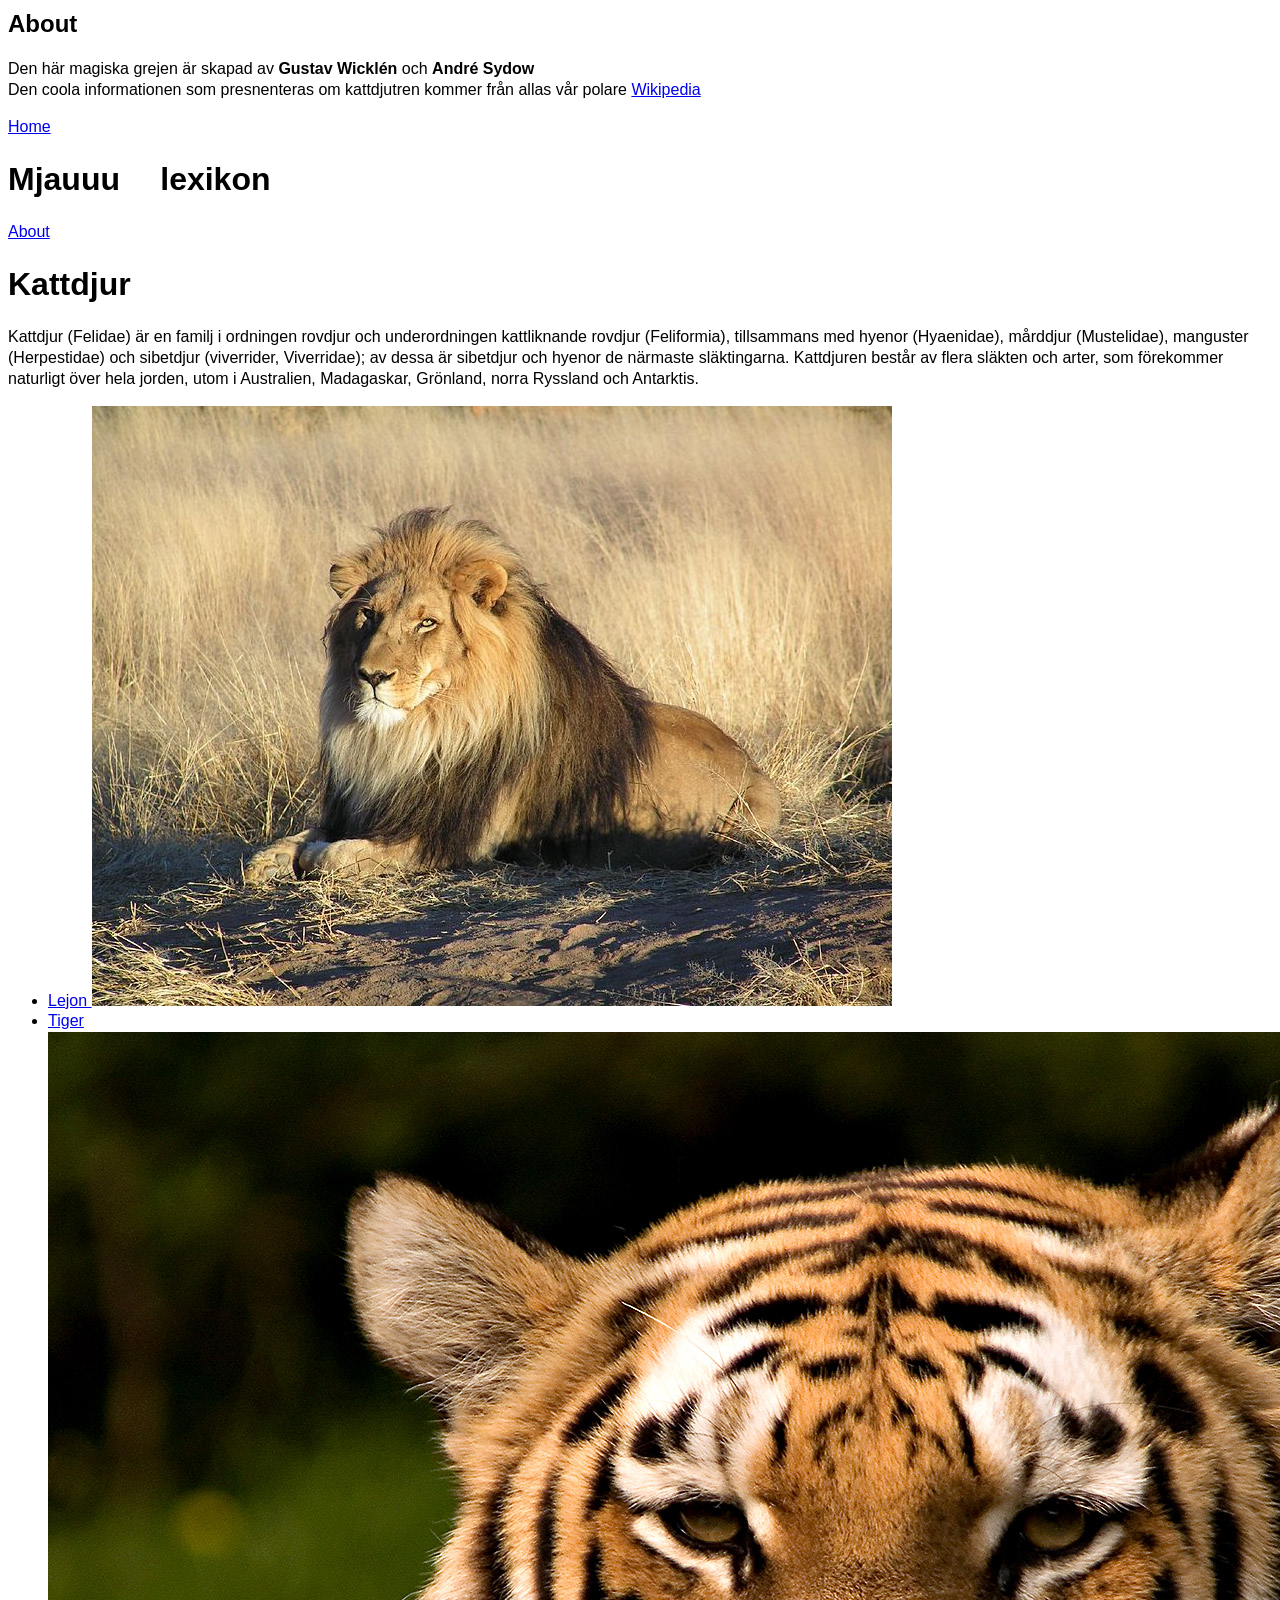
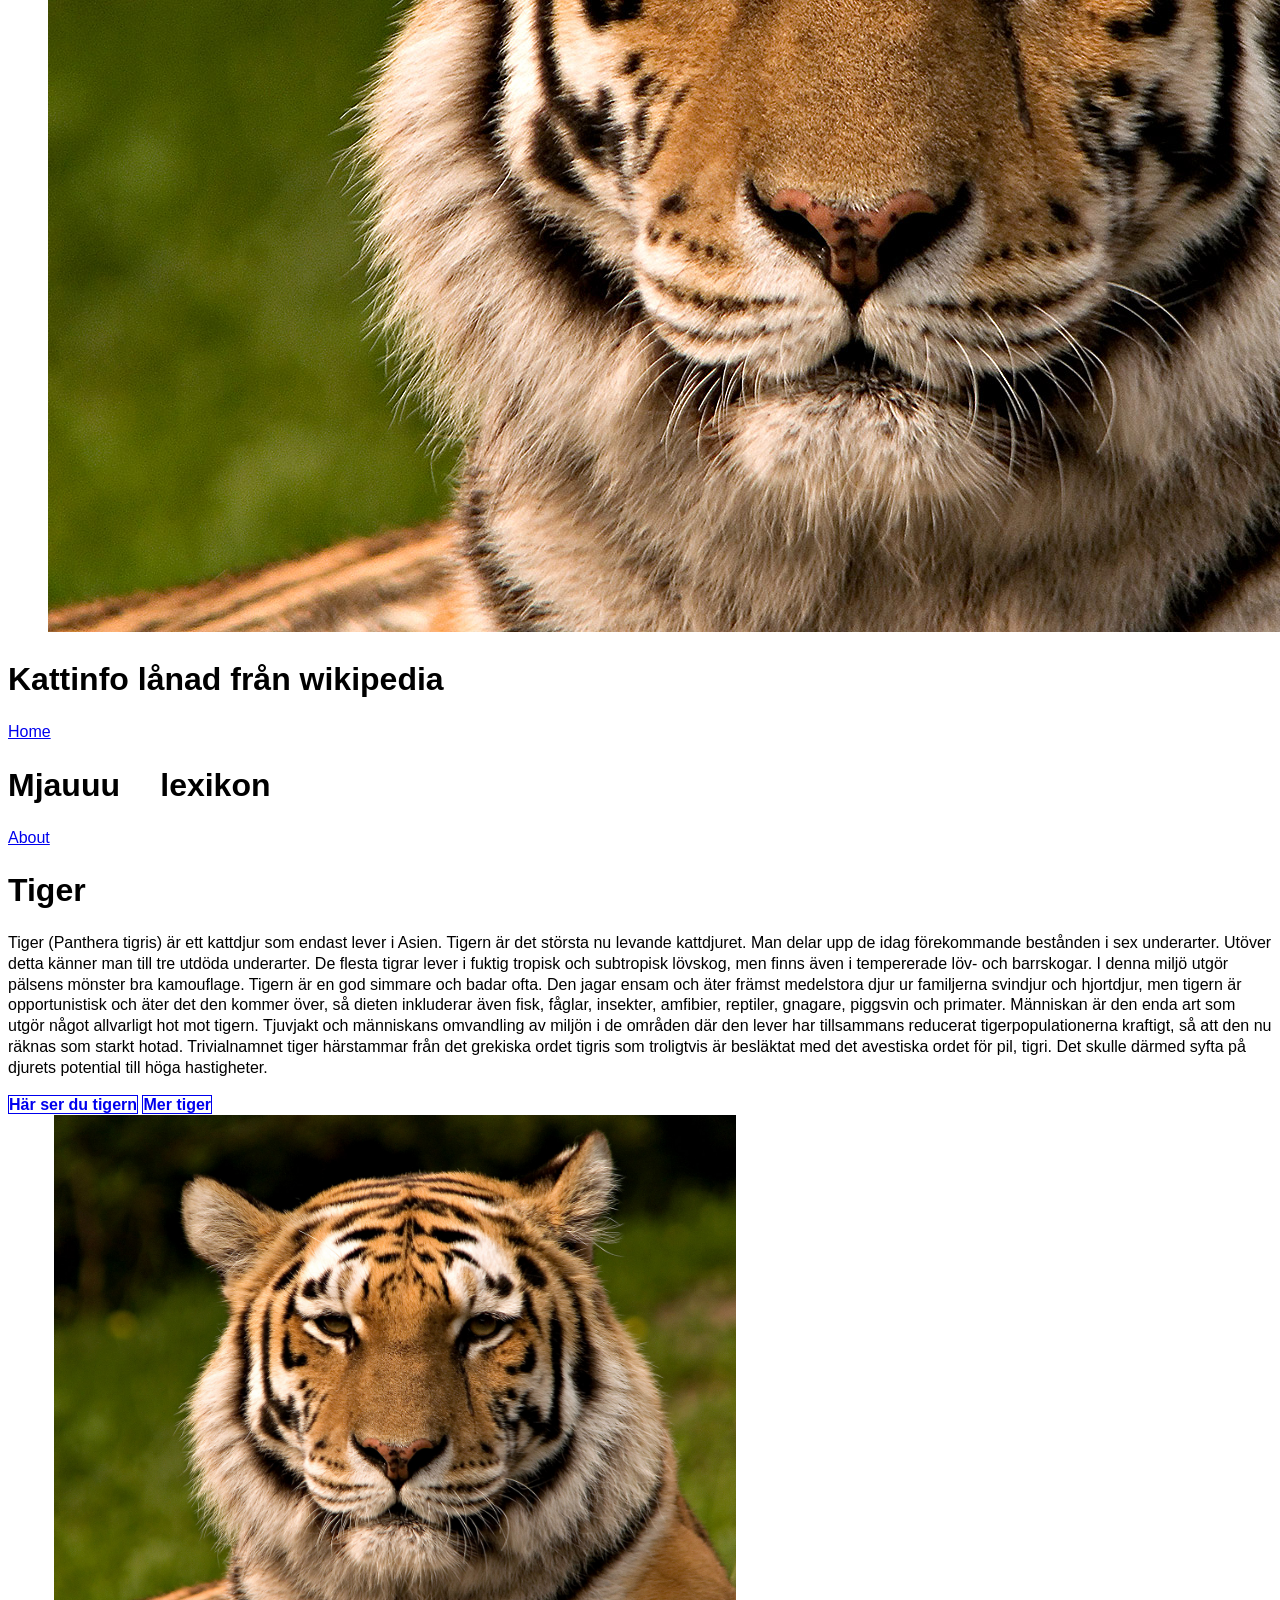
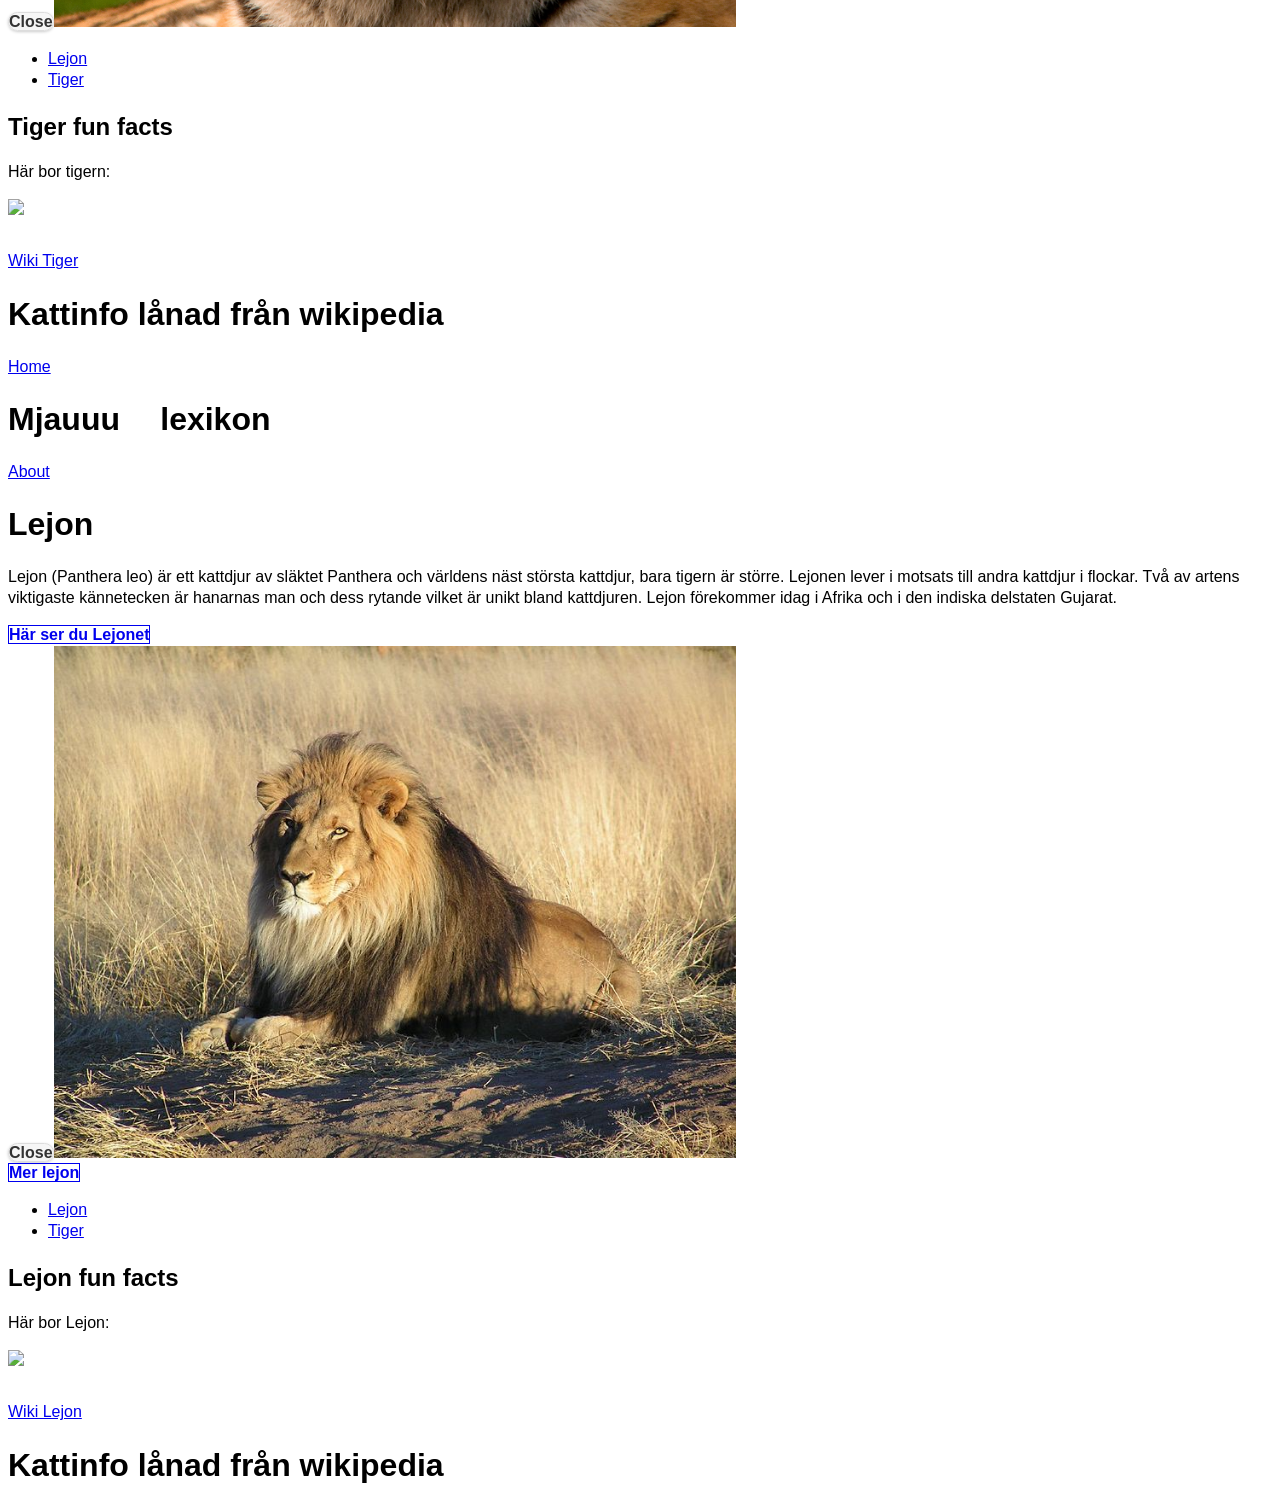
==== Api-test/index.html @ 3f35c32c "Api-test added" ====
<html>
<!--Lab 1 mobila tjänster och gränssnitt (https://github.com/sideshows/Git_hub). Av Gustav Wicklen och André Sydow -->
<head>
	<meta charset="utf-8">
	<meta name="viewport" content="width=device-width, initial-scale=1">
	<title>Kattlexikon</title>
	<link rel="stylesheet" href="themes/kattdjur.min.css" />
	<link rel="stylesheet" href="themes/jquery.mobile.icons.min.css" />
	<link rel="stylesheet" href="http://code.jquery.com/mobile/1.4.5/jquery.mobile.structure-1.4.5.min.css" />
	<script src="http://code.jquery.com/jquery-1.11.1.min.js"></script>
	<script src="http://code.jquery.com/mobile/1.4.5/jquery.mobile-1.4.5.min.js"></script>
</head>
<body>
<!-- about popup -->
    <div id="about" data-theme="a" >
        <h2>About</h2>
        <p>Den här magiska grejen är skapad av <b>Gustav Wicklén</b> och <b>André Sydow</b><br>
           Den coola informationen som presnenteras om kattdjutren kommer från allas vår polare <a href="http://se.wikipedia.org">Wikipedia</a></p>
    </div>

<!-- Page 1 -->

    <div data-role="page" id="sida_1" data-theme="a">
<!-- header med logo, hemknappp samt inhämtning av about popup -->
        <div data-role="header">
            <a href="#sida_1" class="ui-btn-left" data-rel="" data-position-to="window" data-transition="slideup" data-icon="home" data-theme="a" data-iconpos="notext">Home</a>
            <h1>Mjauuu <img src="./img/logo.png" height="10px" width="auto"> lexikon</h1>
            <a href="#about" class="ui-btn-right" data-rel="popup" data-position-to="window" data-transition="slidedown" data-icon="info" data-theme="a" data-iconpos="notext">About</a>
        </div>
<!-- main content -->
        <div data-role="main" class="ui-content">
            <h1>Kattdjur</h1>
<!-- Klassen hämtar .txt via script -->
            <p class="text-katter"></p>
<!-- listvy med sökfunktion, placeholder, filter och divider -->
            <ul data-role="listview" data-filter="true" data-filter-placeholder="Sök på ett kattdjur..." data-autodividers="true">
                <li><a href="#lejon">Lejon <img src="./img/lejon.jpg" alt="Lejon"></a></li>
                <li><a href="#tiger">Tiger <img src="./img/tiger.jpg" alt="Tiger"></a></li>
            </ul>
        </div>
<!-- End main -->

<!-- footer -->
        <div data-role="footer" data-position="fixed">
            <h1>Kattinfo lånad från wikipedia</h1>
        </div>
<!-- End footer -->

    </div>
<!-- End Page 1 -->

<!-- Page 2 -->

    <div data-role="page" id="tiger" data-theme="a">
         <div data-role="header">
            <a href="#sida_1" class="ui-btn-left" data-rel="" data-position-to="window" data-transition="slideup" data-icon="home" data-theme="a" data-iconpos="notext">Home</a>
            <h1>Mjauuu <img src="./img/logo.png" height="10px" width="auto"> lexikon</h1>
            <a href="#about" class="ui-btn-right" data-rel="popup" data-position-to="window" data-transition="slidedown" data-icon="info" data-theme="a" data-iconpos="notext">About</a>
        </div>

        <div data-role="main" class="ui-content">
            <h1>Tiger</h1>
<!-- Klassen hämtar .txt via script -->
            <p class="text-tiger"></p>
<!-- knapp som triggar bild popup som lightbox -->
            <a href="#tigerbild" data-rel="popup" class="ui-btn ui-btn-inline" data-position-to="window" data-transition="fade"><img class="popphoto" >Här ser du tigern</a>
<!-- knapp till slidepanel-->
            <a href="#tigerPanel"  class="ui-btn ui-btn-inline" >Mer tiger</a>
            <div data-role="popup" id="tigerbild" data-overlay-theme="a" data-theme="a" data-corners="false">
                <a href="#" data-rel="back" class="ui-btn ui-corner-all ui-shadow ui-btn-b ui-icon-delete ui-btn-icon-notext ui-btn-right">Close</a><img class="popphoto" src="./img/tiger.jpg" style="max-height:512px;" alt="Tiger">
            </div>
<!-- listvy med sökfunktion, placeholder, filter och divider -->
            <ul data-role="listview" data-filter="true" data-filter-placeholder="Sök på ett kattdjur..." data-autodividers="true">
                <li><a href="#lejon">Lejon</a></li>
                <li><a href="#tiger">Tiger</a></li>
            </ul>
        </div>
<!-- slidepanel med tema b, karta samt externa länkar -->
        <div data-role="panel" id="tigerPanel" data-theme="b">
            <h2>Tiger fun facts</h2>
            <p>Här bor tigern:</p>
            <img src="https://upload.wikimedia.org/wikipedia/commons/5/58/Tiger_distribution3.PNG" style="max-width:100%;">
            <p><br><a href="https://sv.wikipedia.org/wiki/Tiger">Wiki Tiger</a></p>
        </div>

<!-- footer -->
        <div data-role="footer" data-position="fixed">
            <h1>Kattinfo lånad från wikipedia</h1>
        </div>

<!-- End footer -->
    </div>
<!-- End Page 2 -->

<!-- Page 3 -->

    <div data-role="page" id="lejon" data-theme="a">
         <div data-role="header">
            <a href="#sida_1" class="ui-btn-left" data-rel="" data-position-to="window" data-transition="slideup" data-icon="home" data-theme="a" data-iconpos="notext">Home</a>
            <h1>Mjauuu <img src="./img/logo.png" height="10px" width="auto"> lexikon</h1>
            <a href="#about" class="ui-btn-right" data-rel="popup" data-position-to="window" data-transition="slidedown" data-icon="info" data-theme="a" data-iconpos="notext">About</a>
        </div>
        <div data-role="main" class="ui-content">
            <h1>Lejon</h1>
<!-- Klassen hämtar .txt via script -->
            <p class="text-lejon"> </p>
<!-- knapp som triggar bild popup som lightbox -->
            <a href="#lejonbild" data-rel="popup" class="ui-btn ui-btn-inline" data-position-to="window" data-transition="fade"><img class="popphoto" >Här ser du Lejonet</a>
                <div data-role="popup" id="lejonbild" data-overlay-theme="a" data-theme="a" data-corners="false">
                    <a href="#" data-rel="back" class="ui-btn ui-corner-all ui-shadow ui-btn-b ui-icon-delete ui-btn-icon-notext ui-btn-right">Close</a><img class="popphoto" src="./img/lejon.jpg" style="max-height:512px;" alt="Lejon">
                </div>
<!-- knapp till slidepanel-->
            <a href="#lejonPanel"  class="ui-btn ui-btn-inline" >Mer lejon</a>
<!-- listvy med sökfunktion, placeholder, filter och divider -->
            <ul data-role="listview" data-filter="true" data-filter-placeholder="Sök på ett kattdjur..." data-autodividers="true">
                <li><a href="#lejon">Lejon</a></li>
                <li><a href="#tiger">Tiger</a></li>
            </ul>
        </div>
<!-- slidepanel med tema b, karta samt externa länkar -->
        <div data-role="panel" id="lejonPanel" data-theme="b">
            <h2>Lejon fun facts</h2>
            <p>Här bor Lejon:</p>
            <img src="https://upload.wikimedia.org/wikipedia/commons/7/7d/Lion_distribution.png" style="max-width:100%;">
            <p><br><a href="https://sv.wikipedia.org/wiki/Lejon">Wiki Lejon</a></p>
        </div>
<!-- footer -->
        <div data-role="footer" data-position="fixed">
            <h1>Kattinfo lånad från wikipedia</h1>
        </div>
<!-- End footer -->
    </div>
<!-- End Page 3 -->

    <script>

/* Kopplar popupfunktionen på about till alla sidor när domen laddas klart (Hämtad från stack)*/
        $(function(){
            $( "#about" ).enhanceWithin().popup();
        });
/* Hämtar .txt och skickar till klass (Hämtad från stack)*/
        $(".text-lejon").load("./texter/lejon.txt");
        $(".text-tiger").load("./texter/tiger.txt");
        $(".text-katter").load("./texter/katter.txt");

    </script>








</body>
</html>
---- Api-test/themes/kattdjur.min.css ----
/*!
* jQuery Mobile 1.4.5
* Git HEAD hash: 68e55e78b292634d3991c795f06f5e37a512decc <> Date: Fri Oct 31 2014 17:33:30 UTC
* http://jquerymobile.com
*
* Copyright 2010, 2014 jQuery Foundation, Inc. and othercontributors
* Released under the MIT license.
* http://jquery.org/license
*
*/


/* Globals */
/* Font
-----------------------------------------------------------------------------------------------------------*/
html {
	font-size: 100%;
}
body,
input,
select,
textarea,
button,
.ui-btn {
	font-size: 1em;
	line-height: 1.3;
	        font-family: sans-serif /*{global-font-family}*/;
}
legend,
.ui-input-text input,
.ui-input-search input {
	color: inherit;
	text-shadow: inherit;
}
/* Form labels (overrides font-weight bold in bars, and mini font-size) */
.ui-mobile label,
div.ui-controlgroup-label {
	font-weight: normal;
	font-size: 16px;
}
/* Separators
-----------------------------------------------------------------------------------------------------------*/
/* Field contain separator (< 28em) */
.ui-field-contain {
	border-bottom-color: #828282;
	border-bottom-color: rgba(0,0,0,.15);
	border-bottom-width: 1px;
	border-bottom-style: solid;
}
/* Table opt-in classes: strokes between each row, and alternating row stripes */
/* Classes table-stroke and table-stripe are deprecated in 1.4. */
.table-stroke thead th,
.table-stripe thead th,
.table-stripe tbody tr:last-child {
	border-bottom: 1px solid #d6d6d6; /* non-RGBA fallback */
	border-bottom: 1px solid rgba(0,0,0,.1);
}
.table-stroke tbody th,
.table-stroke tbody td {
	border-bottom: 1px solid #e6e6e6; /* non-RGBA fallback  */
	border-bottom: 1px solid rgba(0,0,0,.05);
}
.table-stripe.table-stroke tbody tr:last-child th,
.table-stripe.table-stroke tbody tr:last-child td {
	border-bottom: 0;
}
.table-stripe tbody tr:nth-child(odd) td,
.table-stripe tbody tr:nth-child(odd) th {
	background-color: #eeeeee; /* non-RGBA fallback  */
	background-color: rgba(0,0,0,.04);
}
/* Buttons
-----------------------------------------------------------------------------------------------------------*/
.ui-btn,
label.ui-btn {
	font-weight: bold;
	border-width: 1px;
	border-style: solid;
}
.ui-btn {
	text-decoration: none !important;
}
.ui-btn-active {
	cursor: pointer;
}
/* Corner rounding
-----------------------------------------------------------------------------------------------------------*/
/* Class ui-btn-corner-all deprecated in 1.4 */
.ui-corner-all {
	-webkit-border-radius: .6em /*{global-radii-blocks}*/;
	border-radius: .6em /*{global-radii-blocks}*/;
}
/* Buttons */
.ui-btn-corner-all,
.ui-btn.ui-corner-all,
/* Slider track */
.ui-slider-track.ui-corner-all,
/* Flipswitch */
.ui-flipswitch.ui-corner-all,
/* Count bubble */
.ui-li-count {
	-webkit-border-radius: .3125em /*{global-radii-buttons}*/;
	border-radius: .3125em /*{global-radii-buttons}*/;
}
/* Icon-only buttons */
.ui-btn-icon-notext.ui-btn-corner-all,
.ui-btn-icon-notext.ui-corner-all {
	-webkit-border-radius: 1em;
	border-radius: 1em;
}
/* Radius clip workaround for cleaning up corner trapping */
.ui-btn-corner-all,
.ui-corner-all {
	-webkit-background-clip: padding;
	background-clip: padding-box;
}
/* Popup arrow */
.ui-popup.ui-corner-all > .ui-popup-arrow-guide {
	left: .6em /*{global-radii-blocks}*/;
	right: .6em /*{global-radii-blocks}*/;
	top: .6em /*{global-radii-blocks}*/;
	bottom: .6em /*{global-radii-blocks}*/;
}
/* Shadow
-----------------------------------------------------------------------------------------------------------*/
.ui-shadow {
	-webkit-box-shadow: 0 1px 3px /*{global-box-shadow-size}*/ rgba(0,0,0,.2) /*{global-box-shadow-color}*/;
	-moz-box-shadow: 0 1px 3px /*{global-box-shadow-size}*/ rgba(0,0,0,.2) /*{global-box-shadow-color}*/;
	box-shadow: 0 1px 3px /*{global-box-shadow-size}*/ rgba(0,0,0,.2) /*{global-box-shadow-color}*/;
}
.ui-shadow-inset {
	-webkit-box-shadow: inset 0 1px 3px /*{global-box-shadow-size}*/ rgba(0,0,0,.2) /*{global-box-shadow-color}*/;
	-moz-box-shadow: inset 0 1px 3px /*{global-box-shadow-size}*/ rgba(0,0,0,.2) /*{global-box-shadow-color}*/;
	box-shadow: inset 0 1px 3px /*{global-box-shadow-size}*/ rgba(0,0,0,.2) /*{global-box-shadow-color}*/;
}
.ui-overlay-shadow {
	-webkit-box-shadow: 0 0 12px 		rgba(0,0,0,.6);
	-moz-box-shadow: 0 0 12px 			rgba(0,0,0,.6);
	box-shadow: 0 0 12px 				rgba(0,0,0,.6);
}
/* Icons
-----------------------------------------------------------------------------------------------------------*/
.ui-btn-icon-left:after,
.ui-btn-icon-right:after,
.ui-btn-icon-top:after,
.ui-btn-icon-bottom:after,
.ui-btn-icon-notext:after {
	background-color: #666666 /*{global-icon-color}*/;
	background-color: rgba(0,0,0,.15) /*{global-icon-disc}*/;
	background-position: center center;
	background-repeat: no-repeat;
	-webkit-border-radius: 1em;
	border-radius: 1em;
}
/* Alt icons */
.ui-alt-icon.ui-btn:after,
.ui-alt-icon .ui-btn:after,
html .ui-alt-icon.ui-checkbox-off:after,
html .ui-alt-icon.ui-radio-off:after,
html .ui-alt-icon .ui-checkbox-off:after,
html .ui-alt-icon .ui-radio-off:after {
	background-color: #666666 /*{global-icon-color}*/;
	background-color: rgba(0,0,0,.15) /*{global-icon-disc}*/;
}
/* No disc */
.ui-nodisc-icon.ui-btn:after,
.ui-nodisc-icon .ui-btn:after {
	background-color: transparent;
}
/* Icon shadow */
.ui-shadow-icon.ui-btn:after,
.ui-shadow-icon .ui-btn:after {
	-webkit-box-shadow: 0 1px 0 rgba(255,255,255,.3) /*{global-icon-shadow}*/;
	-moz-box-shadow: 0 1px 0 rgba(255,255,255,.3) /*{global-icon-shadow}*/;
	box-shadow: 0 1px 0 rgba(255,255,255,.3) /*{global-icon-shadow}*/;
}
/* Checkbox and radio */
.ui-btn.ui-checkbox-off:after,
.ui-btn.ui-checkbox-on:after,
.ui-btn.ui-radio-off:after,
.ui-btn.ui-radio-on:after {
	display: block;
	width: 18px;
	height: 18px;
	margin: -9px 2px 0 2px;
}
.ui-checkbox-off:after,
.ui-btn.ui-radio-off:after {
	filter: Alpha(Opacity=30);
	opacity: .3;
}
.ui-btn.ui-checkbox-off:after,
.ui-btn.ui-checkbox-on:after {
	-webkit-border-radius: .1875em;
	border-radius: .1875em;
}
.ui-btn.ui-checkbox-off:after {
	background-color: #666;
	background-color: rgba(0,0,0,.3);
}
.ui-radio .ui-btn.ui-radio-on:after {
	background-image: none;
	background-color: #fff;
	width: 8px;
	height: 8px;
	border-width: 5px;
	border-style: solid; 
}
.ui-alt-icon.ui-btn.ui-radio-on:after,
.ui-alt-icon .ui-btn.ui-radio-on:after {
	background-color: #000;
}
/* Loader */
.ui-icon-loading {
	background: url("images/ajax-loader.gif");
	background-size: 2.875em 2.875em;
}.ui-bar-a,.ui-page-theme-a .ui-bar-inherit,html .ui-bar-a .ui-bar-inherit,html .ui-body-a .ui-bar-inherit,html body .ui-group-theme-a .ui-bar-inherit{background-color:#ec7263 ;border-color:#813e36 ;color:#ffffff ;text-shadow:0  1px  0  #444444 ;font-weight:bold;}.ui-bar-a{border-width:1px;border-style:solid;}.ui-overlay-a,.ui-page-theme-a,.ui-page-theme-a .ui-panel-wrapper{background-color:#1f98a6 ;border-color:#1f98a6 ;color:#ffffff ;text-shadow:0  1px  0  #444444 ;}.ui-body-a,.ui-page-theme-a .ui-body-inherit,html .ui-bar-a .ui-body-inherit,html .ui-body-a .ui-body-inherit,html body .ui-group-theme-a .ui-body-inherit,html .ui-panel-page-container-a{background-color:#ffffff ;border-color:#8c8c8c ;color:#000000 ;text-shadow:0  1px  0  #eeeeee ;}.ui-body-a{border-width:1px;border-style:solid;}.ui-page-theme-a a,html .ui-bar-a a,html .ui-body-a a,html body .ui-group-theme-a a{color:#3388cc ;font-weight:bold;}.ui-page-theme-a a:visited,html .ui-bar-a a:visited,html .ui-body-a a:visited,html body .ui-group-theme-a a:visited{   color:#3388cc ;}.ui-page-theme-a a:hover,html .ui-bar-a a:hover,html .ui-body-a a:hover,html body .ui-group-theme-a a:hover{color:#005599 ;}.ui-page-theme-a a:active,html .ui-bar-a a:active,html .ui-body-a a:active,html body .ui-group-theme-a a:active{color:#005599 ;}.ui-page-theme-a .ui-btn,html .ui-bar-a .ui-btn,html .ui-body-a .ui-btn,html body .ui-group-theme-a .ui-btn,html head + body .ui-btn.ui-btn-a,.ui-page-theme-a .ui-btn:visited,html .ui-bar-a .ui-btn:visited,html .ui-body-a .ui-btn:visited,html body .ui-group-theme-a .ui-btn:visited,html head + body .ui-btn.ui-btn-a:visited{background-color:#f6f6f6 ;border-color:#dddddd ;color:#333333 ;text-shadow:0  1px  0  #f3f3f3 ;}.ui-page-theme-a .ui-btn:hover,html .ui-bar-a .ui-btn:hover,html .ui-body-a .ui-btn:hover,html body .ui-group-theme-a .ui-btn:hover,html head + body .ui-btn.ui-btn-a:hover{background-color:#ededed ;border-color:#dddddd ;color:#333333 ;text-shadow:0  1px  0  #f3f3f3 ;}.ui-page-theme-a .ui-btn:active,html .ui-bar-a .ui-btn:active,html .ui-body-a .ui-btn:active,html body .ui-group-theme-a .ui-btn:active,html head + body .ui-btn.ui-btn-a:active{background-color:#e8e8e8 ;border-color:#dddddd ;color:#333333 ;text-shadow:0  1px  0  #f3f3f3 ;}.ui-page-theme-a .ui-btn.ui-btn-active,html .ui-bar-a .ui-btn.ui-btn-active,html .ui-body-a .ui-btn.ui-btn-active,html body .ui-group-theme-a .ui-btn.ui-btn-active,html head + body .ui-btn.ui-btn-a.ui-btn-active,.ui-page-theme-a .ui-checkbox-on:after,html .ui-bar-a .ui-checkbox-on:after,html .ui-body-a .ui-checkbox-on:after,html body .ui-group-theme-a .ui-checkbox-on:after,.ui-btn.ui-checkbox-on.ui-btn-a:after,.ui-page-theme-a .ui-flipswitch-active,html .ui-bar-a .ui-flipswitch-active,html .ui-body-a .ui-flipswitch-active,html body .ui-group-theme-a .ui-flipswitch-active,html body .ui-flipswitch.ui-bar-a.ui-flipswitch-active,.ui-page-theme-a .ui-slider-track .ui-btn-active,html .ui-bar-a .ui-slider-track .ui-btn-active,html .ui-body-a .ui-slider-track .ui-btn-active,html body .ui-group-theme-a .ui-slider-track .ui-btn-active,html body div.ui-slider-track.ui-body-a .ui-btn-active{background-color:#54bfa1 ;border-color:#2e6958 ;color:#ffffff ;text-shadow:0  1px  0  #444444 ;}.ui-page-theme-a .ui-radio-on:after,html .ui-bar-a .ui-radio-on:after,html .ui-body-a .ui-radio-on:after,html body .ui-group-theme-a .ui-radio-on:after,.ui-btn.ui-radio-on.ui-btn-a:after{border-color:#54bfa1 ;}.ui-page-theme-a .ui-btn:focus,html .ui-bar-a .ui-btn:focus,html .ui-body-a .ui-btn:focus,html body .ui-group-theme-a .ui-btn:focus,html head + body .ui-btn.ui-btn-a:focus,.ui-page-theme-a .ui-focus,html .ui-bar-a .ui-focus,html .ui-body-a .ui-focus,html body .ui-group-theme-a .ui-focus,html head + body .ui-btn-a.ui-focus,html head + body .ui-body-a.ui-focus{-webkit-box-shadow:0 0 12px #54bfa1 ;-moz-box-shadow:0 0 12px #54bfa1 ;box-shadow:0 0 12px #54bfa1 ;}.ui-bar-b,.ui-page-theme-b .ui-bar-inherit,html .ui-bar-b .ui-bar-inherit,html .ui-body-b .ui-bar-inherit,html body .ui-group-theme-b .ui-bar-inherit{background-color:#ec7263 ;border-color:#813e36 ;color:#ffffff ;text-shadow:0  1px  0  #444444 ;font-weight:bold;}.ui-bar-b{border-width:1px;border-style:solid;}.ui-overlay-b,.ui-page-theme-b,.ui-page-theme-b .ui-panel-wrapper{background-color:#0071bc ;border-color:#0071bc ;color:#ffffff ;text-shadow:0  1px  0  #444444 ;}.ui-body-b,.ui-page-theme-b .ui-body-inherit,html .ui-bar-b .ui-body-inherit,html .ui-body-b .ui-body-inherit,html body .ui-group-theme-b .ui-body-inherit,html .ui-panel-page-container-b{background-color:#1f98a6 ;border-color:#11535b ;color:#ffffff ;text-shadow:0  1px  0  #444444 ;}.ui-body-b{border-width:1px;border-style:solid;}.ui-page-theme-b a,html .ui-bar-b a,html .ui-body-b a,html body .ui-group-theme-b a{color:#99e5e6 ;font-weight:bold;}.ui-page-theme-b a:visited,html .ui-bar-b a:visited,html .ui-body-b a:visited,html body .ui-group-theme-b a:visited{   color:#99e5e6 ;}.ui-page-theme-b a:hover,html .ui-bar-b a:hover,html .ui-body-b a:hover,html body .ui-group-theme-b a:hover{color:#dcf4f4 ;}.ui-page-theme-b a:active,html .ui-bar-b a:active,html .ui-body-b a:active,html body .ui-group-theme-b a:active{color:#99e5e6 ;}.ui-page-theme-b .ui-btn,html .ui-bar-b .ui-btn,html .ui-body-b .ui-btn,html body .ui-group-theme-b .ui-btn,html head + body .ui-btn.ui-btn-b,.ui-page-theme-b .ui-btn:visited,html .ui-bar-b .ui-btn:visited,html .ui-body-b .ui-btn:visited,html body .ui-group-theme-b .ui-btn:visited,html head + body .ui-btn.ui-btn-b:visited{background-color:#f6f6f6 ;border-color:#dddddd ;color:#333333 ;text-shadow:0  1px  0  #f3f3f3 ;}.ui-page-theme-b .ui-btn:hover,html .ui-bar-b .ui-btn:hover,html .ui-body-b .ui-btn:hover,html body .ui-group-theme-b .ui-btn:hover,html head + body .ui-btn.ui-btn-b:hover{background-color:#ededed ;border-color:#dddddd ;color:#333333 ;text-shadow:0  1px  0  #f3f3f3 ;}.ui-page-theme-b .ui-btn:active,html .ui-bar-b .ui-btn:active,html .ui-body-b .ui-btn:active,html body .ui-group-theme-b .ui-btn:active,html head + body .ui-btn.ui-btn-b:active{background-color:#e8e8e8 ;border-color:#dddddd ;color:#333333 ;text-shadow:0  1px  0  #f3f3f3 ;}.ui-page-theme-b .ui-btn.ui-btn-active,html .ui-bar-b .ui-btn.ui-btn-active,html .ui-body-b .ui-btn.ui-btn-active,html body .ui-group-theme-b .ui-btn.ui-btn-active,html head + body .ui-btn.ui-btn-b.ui-btn-active,.ui-page-theme-b .ui-checkbox-on:after,html .ui-bar-b .ui-checkbox-on:after,html .ui-body-b .ui-checkbox-on:after,html body .ui-group-theme-b .ui-checkbox-on:after,.ui-btn.ui-checkbox-on.ui-btn-b:after,.ui-page-theme-b .ui-flipswitch-active,html .ui-bar-b .ui-flipswitch-active,html .ui-body-b .ui-flipswitch-active,html body .ui-group-theme-b .ui-flipswitch-active,html body .ui-flipswitch.ui-bar-b.ui-flipswitch-active,.ui-page-theme-b .ui-slider-track .ui-btn-active,html .ui-bar-b .ui-slider-track .ui-btn-active,html .ui-body-b .ui-slider-track .ui-btn-active,html body .ui-group-theme-b .ui-slider-track .ui-btn-active,html body div.ui-slider-track.ui-body-b .ui-btn-active{background-color:#1f98a6 ;border-color:#11535b ;color:#ffffff ;text-shadow:0  1px  0  #444444 ;}.ui-page-theme-b .ui-radio-on:after,html .ui-bar-b .ui-radio-on:after,html .ui-body-b .ui-radio-on:after,html body .ui-group-theme-b .ui-radio-on:after,.ui-btn.ui-radio-on.ui-btn-b:after{border-color:#1f98a6 ;}.ui-page-theme-b .ui-btn:focus,html .ui-bar-b .ui-btn:focus,html .ui-body-b .ui-btn:focus,html body .ui-group-theme-b .ui-btn:focus,html head + body .ui-btn.ui-btn-b:focus,.ui-page-theme-b .ui-focus,html .ui-bar-b .ui-focus,html .ui-body-b .ui-focus,html body .ui-group-theme-b .ui-focus,html head + body .ui-btn-b.ui-focus,html head + body .ui-body-b.ui-focus{-webkit-box-shadow:0 0 12px #1f98a6 ;-moz-box-shadow:0 0 12px #1f98a6 ;box-shadow:0 0 12px #1f98a6 ;}.ui-bar-c,.ui-page-theme-c .ui-bar-inherit,html .ui-bar-c .ui-bar-inherit,html .ui-body-c .ui-bar-inherit,html body .ui-group-theme-c .ui-bar-inherit{background-color:#e9e9e9 ;border-color:#dddddd ;color:#333333 ;text-shadow:0  1px  0  #eeeeee ;font-weight:bold;}.ui-bar-c{border-width:1px;border-style:solid;}.ui-overlay-c,.ui-page-theme-c,.ui-page-theme-c .ui-panel-wrapper{background-color:#f9f9f9 ;border-color:#bbbbbb ;color:#333333 ;text-shadow:0  1px  0  #f3f3f3 ;}.ui-body-c,.ui-page-theme-c .ui-body-inherit,html .ui-bar-c .ui-body-inherit,html .ui-body-c .ui-body-inherit,html body .ui-group-theme-c .ui-body-inherit,html .ui-panel-page-container-c{background-color:#ffffff ;border-color:#dddddd ;color:#333333 ;text-shadow:0  1px  0  #f3f3f3 ;}.ui-body-c{border-width:1px;border-style:solid;}.ui-page-theme-c a,html .ui-bar-c a,html .ui-body-c a,html body .ui-group-theme-c a{color:#3388cc ;font-weight:bold;}.ui-page-theme-c a:visited,html .ui-bar-c a:visited,html .ui-body-c a:visited,html body .ui-group-theme-c a:visited{   color:#3388cc ;}.ui-page-theme-c a:hover,html .ui-bar-c a:hover,html .ui-body-c a:hover,html body .ui-group-theme-c a:hover{color:#005599 ;}.ui-page-theme-c a:active,html .ui-bar-c a:active,html .ui-body-c a:active,html body .ui-group-theme-c a:active{color:#005599 ;}.ui-page-theme-c .ui-btn,html .ui-bar-c .ui-btn,html .ui-body-c .ui-btn,html body .ui-group-theme-c .ui-btn,html head + body .ui-btn.ui-btn-c,.ui-page-theme-c .ui-btn:visited,html .ui-bar-c .ui-btn:visited,html .ui-body-c .ui-btn:visited,html body .ui-group-theme-c .ui-btn:visited,html head + body .ui-btn.ui-btn-c:visited{background-color:#f6f6f6 ;border-color:#dddddd ;color:#333333 ;text-shadow:0  1px  0  #f3f3f3 ;}.ui-page-theme-c .ui-btn:hover,html .ui-bar-c .ui-btn:hover,html .ui-body-c .ui-btn:hover,html body .ui-group-theme-c .ui-btn:hover,html head + body .ui-btn.ui-btn-c:hover{background-color:#ededed ;border-color:#dddddd ;color:#333333 ;text-shadow:0  1px  0  #f3f3f3 ;}.ui-page-theme-c .ui-btn:active,html .ui-bar-c .ui-btn:active,html .ui-body-c .ui-btn:active,html body .ui-group-theme-c .ui-btn:active,html head + body .ui-btn.ui-btn-c:active{background-color:#e8e8e8 ;border-color:#dddddd ;color:#333333 ;text-shadow:0  1px  0  #f3f3f3 ;}.ui-page-theme-c .ui-btn.ui-btn-active,html .ui-bar-c .ui-btn.ui-btn-active,html .ui-body-c .ui-btn.ui-btn-active,html body .ui-group-theme-c .ui-btn.ui-btn-active,html head + body .ui-btn.ui-btn-c.ui-btn-active,.ui-page-theme-c .ui-checkbox-on:after,html .ui-bar-c .ui-checkbox-on:after,html .ui-body-c .ui-checkbox-on:after,html body .ui-group-theme-c .ui-checkbox-on:after,.ui-btn.ui-checkbox-on.ui-btn-c:after,.ui-page-theme-c .ui-flipswitch-active,html .ui-bar-c .ui-flipswitch-active,html .ui-body-c .ui-flipswitch-active,html body .ui-group-theme-c .ui-flipswitch-active,html body .ui-flipswitch.ui-bar-c.ui-flipswitch-active,.ui-page-theme-c .ui-slider-track .ui-btn-active,html .ui-bar-c .ui-slider-track .ui-btn-active,html .ui-body-c .ui-slider-track .ui-btn-active,html body .ui-group-theme-c .ui-slider-track .ui-btn-active,html body div.ui-slider-track.ui-body-c .ui-btn-active{background-color:#3388cc ;border-color:#3388cc ;color:#ffffff ;text-shadow:0  1px  0  #005599 ;}.ui-page-theme-c .ui-radio-on:after,html .ui-bar-c .ui-radio-on:after,html .ui-body-c .ui-radio-on:after,html body .ui-group-theme-c .ui-radio-on:after,.ui-btn.ui-radio-on.ui-btn-c:after{border-color:#3388cc ;}.ui-page-theme-c .ui-btn:focus,html .ui-bar-c .ui-btn:focus,html .ui-body-c .ui-btn:focus,html body .ui-group-theme-c .ui-btn:focus,html head + body .ui-btn.ui-btn-c:focus,.ui-page-theme-c .ui-focus,html .ui-bar-c .ui-focus,html .ui-body-c .ui-focus,html body .ui-group-theme-c .ui-focus,html head + body .ui-btn-c.ui-focus,html head + body .ui-body-c.ui-focus{-webkit-box-shadow:0 0 12px #3388cc ;-moz-box-shadow:0 0 12px #3388cc ;box-shadow:0 0 12px #3388cc ;}.ui-disabled,.ui-state-disabled,button[disabled],.ui-select .ui-btn.ui-state-disabled{filter:Alpha(Opacity=30);opacity:.3;cursor:default !important;pointer-events:none;}.ui-btn:focus,.ui-btn.ui-focus{outline:0;}.ui-noboxshadow .ui-shadow,.ui-noboxshadow .ui-shadow-inset,.ui-noboxshadow .ui-overlay-shadow,.ui-noboxshadow .ui-shadow-icon.ui-btn:after,.ui-noboxshadow .ui-shadow-icon .ui-btn:after,.ui-noboxshadow .ui-focus,.ui-noboxshadow .ui-btn:focus,.ui-noboxshadow  input:focus,.ui-noboxshadow .ui-panel{-webkit-box-shadow:none !important;-moz-box-shadow:none !important;box-shadow:none !important;}.ui-noboxshadow .ui-btn:focus,.ui-noboxshadow .ui-focus{outline-width:1px;outline-style:auto;}
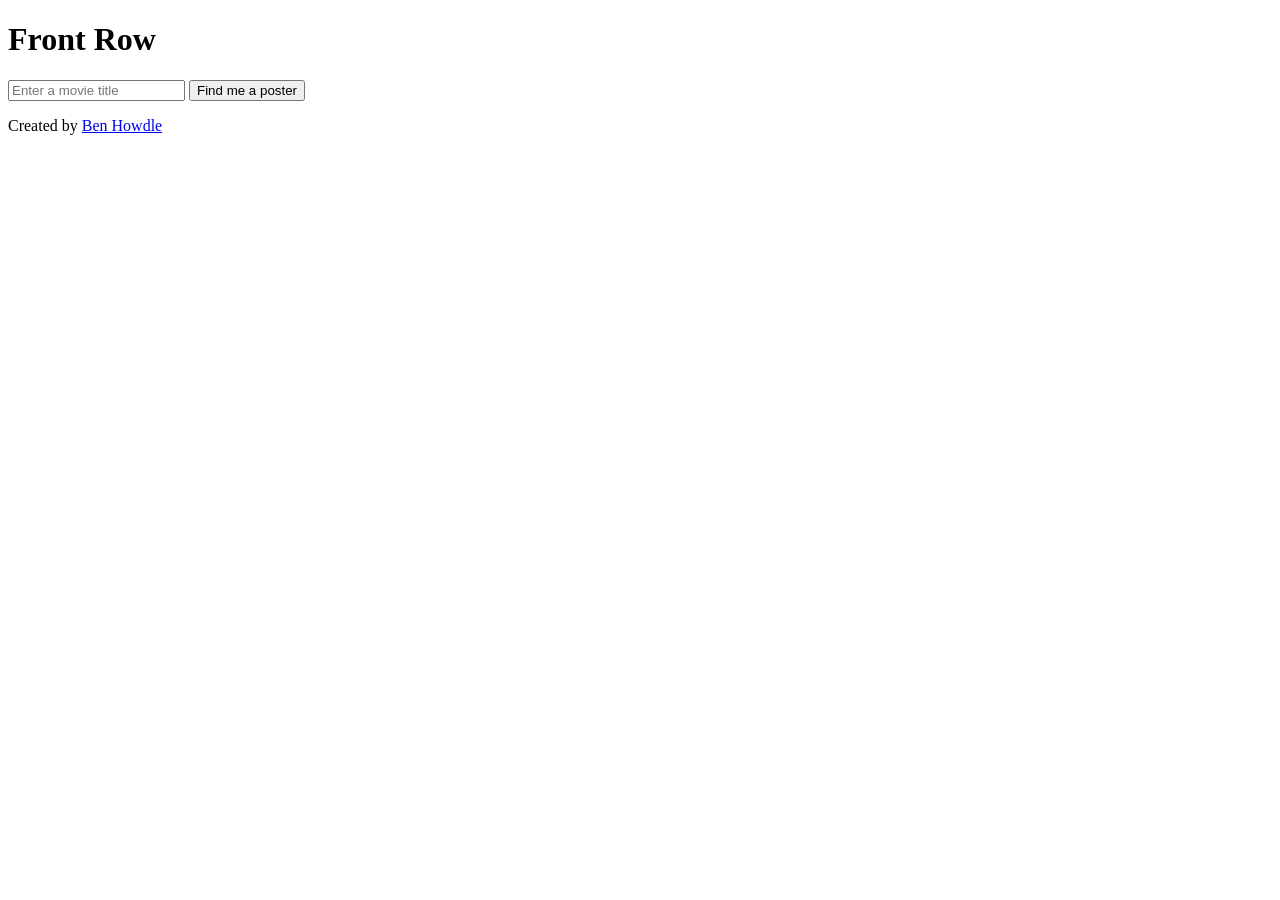
==== commit b650787f: "the movie database" ====
--- a/Api-test/index.html
+++ b/Api-test/index.html
@@ -1,156 +1,90 @@
+<!DOCTYPE html>
 <html>
-<!--Lab 1 mobila tjänster och gränssnitt (https://github.com/sideshows/Git_hub). Av Gustav Wicklen och André Sydow -->
 <head>
-	<meta charset="utf-8">
-	<meta name="viewport" content="width=device-width, initial-scale=1">
-	<title>Kattlexikon</title>
-	<link rel="stylesheet" href="themes/kattdjur.min.css" />
-	<link rel="stylesheet" href="themes/jquery.mobile.icons.min.css" />
-	<link rel="stylesheet" href="http://code.jquery.com/mobile/1.4.5/jquery.mobile.structure-1.4.5.min.css" />
-	<script src="http://code.jquery.com/jquery-1.11.1.min.js"></script>
-	<script src="http://code.jquery.com/mobile/1.4.5/jquery.mobile-1.4.5.min.js"></script>
+   <meta name="author" content="Ben Howdle and Dan Matthew">
+   <meta name="description" content="A responsive movie poster grabber">
+   <title>Front Row by Ben Howdle</title>
+   <meta name="viewport" content="width=device-width, minimum-scale=1.0, maximum-scale=1.0">
+   <script src="http://ajax.aspnetcdn.com/ajax/jQuery/jquery-1.6.2.min.js"></script>
+        <!--jQuery, linked from a CDN-->
+   <script src="scripts.js"></script>
+   <script type="text/javascript" src="http://use.typekit.com/oya4cmx.js"></script>
+   <script type="text/javascript">try{Typekit.load();}catch(e){}</script>
+   <link rel="stylesheet" href="style.css" />
 </head>
 <body>
-<!-- about popup -->
-    <div id="about" data-theme="a" >
-        <h2>About</h2>
-        <p>Den här magiska grejen är skapad av <b>Gustav Wicklén</b> och <b>André Sydow</b><br>
-           Den coola informationen som presnenteras om kattdjutren kommer från allas vår polare <a href="http://se.wikipedia.org">Wikipedia</a></p>
-    </div>
+<div class="container">
+   <header>
+      <h1>Front Row</h1>
+   </header>
+   <section id="fetch">
+      <input type="text" placeholder="Enter a movie title" id="term" />
+      <button id="search">Find me a poster</button>
+   </section>
+   <section id="poster">
+   </section>
+   <footer>
+      <p>Created by <a href="http://twostepmedia.co.uk">Ben Howdle</a></p>
+   </footer>
+</div>
+    
+    
+    
+    
+    
+    
+    
+    
+    
+    
+    <script>
+    $(document).ready(function(){
 
-<!-- Page 1 -->
+   $('#term').focus(function(){
+      var full = $("#poster").has("img").length ? true : false;
+      if(full == false){
+         $('#poster').empty();
+      }
+   });
 
-    <div data-role="page" id="sida_1" data-theme="a">
-<!-- header med logo, hemknappp samt inhämtning av about popup -->
-        <div data-role="header">
-            <a href="#sida_1" class="ui-btn-left" data-rel="" data-position-to="window" data-transition="slideup" data-icon="home" data-theme="a" data-iconpos="notext">Home</a>
-            <h1>Mjauuu <img src="./img/logo.png" height="10px" width="auto"> lexikon</h1>
-            <a href="#about" class="ui-btn-right" data-rel="popup" data-position-to="window" data-transition="slidedown" data-icon="info" data-theme="a" data-iconpos="notext">About</a>
-        </div>
-<!-- main content -->
-        <div data-role="main" class="ui-content">
-            <h1>Kattdjur</h1>
-<!-- Klassen hämtar .txt via script -->
-            <p class="text-katter"></p>
-<!-- listvy med sökfunktion, placeholder, filter och divider -->
-            <ul data-role="listview" data-filter="true" data-filter-placeholder="Sök på ett kattdjur..." data-autodividers="true">
-                <li><a href="#lejon">Lejon <img src="./img/lejon.jpg" alt="Lejon"></a></li>
-                <li><a href="#tiger">Tiger <img src="./img/tiger.jpg" alt="Tiger"></a></li>
-            </ul>
-        </div>
-<!-- End main -->
+   var getPoster = function(){
 
-<!-- footer -->
-        <div data-role="footer" data-position="fixed">
-            <h1>Kattinfo lånad från wikipedia</h1>
-        </div>
-<!-- End footer -->
+        var film = $('#term').val();
 
-    </div>
-<!-- End Page 1 -->
+         if(film == ''){
 
-<!-- Page 2 -->
+            $('#poster').html("<h2 class='loading'>Ha! We haven't forgotten to validate the form! Please enter something.</h2>");
 
-    <div data-role="page" id="tiger" data-theme="a">
-         <div data-role="header">
-            <a href="#sida_1" class="ui-btn-left" data-rel="" data-position-to="window" data-transition="slideup" data-icon="home" data-theme="a" data-iconpos="notext">Home</a>
-            <h1>Mjauuu <img src="./img/logo.png" height="10px" width="auto"> lexikon</h1>
-            <a href="#about" class="ui-btn-right" data-rel="popup" data-position-to="window" data-transition="slidedown" data-icon="info" data-theme="a" data-iconpos="notext">About</a>
-        </div>
+         } else {
 
-        <div data-role="main" class="ui-content">
-            <h1>Tiger</h1>
-<!-- Klassen hämtar .txt via script -->
-            <p class="text-tiger"></p>
-<!-- knapp som triggar bild popup som lightbox -->
-            <a href="#tigerbild" data-rel="popup" class="ui-btn ui-btn-inline" data-position-to="window" data-transition="fade"><img class="popphoto" >Här ser du tigern</a>
-<!-- knapp till slidepanel-->
-            <a href="#tigerPanel"  class="ui-btn ui-btn-inline" >Mer tiger</a>
-            <div data-role="popup" id="tigerbild" data-overlay-theme="a" data-theme="a" data-corners="false">
-                <a href="#" data-rel="back" class="ui-btn ui-corner-all ui-shadow ui-btn-b ui-icon-delete ui-btn-icon-notext ui-btn-right">Close</a><img class="popphoto" src="./img/tiger.jpg" style="max-height:512px;" alt="Tiger">
-            </div>
-<!-- listvy med sökfunktion, placeholder, filter och divider -->
-            <ul data-role="listview" data-filter="true" data-filter-placeholder="Sök på ett kattdjur..." data-autodividers="true">
-                <li><a href="#lejon">Lejon</a></li>
-                <li><a href="#tiger">Tiger</a></li>
-            </ul>
-        </div>
-<!-- slidepanel med tema b, karta samt externa länkar -->
-        <div data-role="panel" id="tigerPanel" data-theme="b">
-            <h2>Tiger fun facts</h2>
-            <p>Här bor tigern:</p>
-            <img src="https://upload.wikimedia.org/wikipedia/commons/5/58/Tiger_distribution3.PNG" style="max-width:100%;">
-            <p><br><a href="https://sv.wikipedia.org/wiki/Tiger">Wiki Tiger</a></p>
-        </div>
+            $('#poster').html("<h2 class='loading'>Your poster is on its way!</h2>");
 
-<!-- footer -->
-        <div data-role="footer" data-position="fixed">
-            <h1>Kattinfo lånad från wikipedia</h1>
-        </div>
+            $.getJSON("http://api.themoviedb.org/2.1/Movie.search/en/json/23afca60ebf72f8d88cdcae2c4f31866/" + film + "?callback=?", function(json) {
+               if (json != "Nothing found."){
+                     $('#poster').html('<h2 class="loading">Well, gee whiz! We found you a poster, skip!</h2><img id="thePoster" src=' + json[0].posters[0].image.url + ' />');
+                  } else {
+                     $.getJSON("http://api.themoviedb.org/2.1/Movie.search/en/json/23afca60ebf72f8d88cdcae2c4f31866/goonies?callback=?", function(json) {
+                        console.log(json);
+                        $('#poster').html('<h2 class="loading">We're afraid nothing was found for that search. Perhaps you were looking for The Goonies?</h2><img id="thePoster" src=' + json[0].posters[0].image.url + ' />');
+                     });
+                  }
+             });
 
-<!-- End footer -->
-    </div>
-<!-- End Page 2 -->
+          }
 
-<!-- Page 3 -->
+        return false;
+   }
 
-    <div data-role="page" id="lejon" data-theme="a">
-         <div data-role="header">
-            <a href="#sida_1" class="ui-btn-left" data-rel="" data-position-to="window" data-transition="slideup" data-icon="home" data-theme="a" data-iconpos="notext">Home</a>
-            <h1>Mjauuu <img src="./img/logo.png" height="10px" width="auto"> lexikon</h1>
-            <a href="#about" class="ui-btn-right" data-rel="popup" data-position-to="window" data-transition="slidedown" data-icon="info" data-theme="a" data-iconpos="notext">About</a>
-        </div>
-        <div data-role="main" class="ui-content">
-            <h1>Lejon</h1>
-<!-- Klassen hämtar .txt via script -->
-            <p class="text-lejon"> </p>
-<!-- knapp som triggar bild popup som lightbox -->
-            <a href="#lejonbild" data-rel="popup" class="ui-btn ui-btn-inline" data-position-to="window" data-transition="fade"><img class="popphoto" >Här ser du Lejonet</a>
-                <div data-role="popup" id="lejonbild" data-overlay-theme="a" data-theme="a" data-corners="false">
-                    <a href="#" data-rel="back" class="ui-btn ui-corner-all ui-shadow ui-btn-b ui-icon-delete ui-btn-icon-notext ui-btn-right">Close</a><img class="popphoto" src="./img/lejon.jpg" style="max-height:512px;" alt="Lejon">
-                </div>
-<!-- knapp till slidepanel-->
-            <a href="#lejonPanel"  class="ui-btn ui-btn-inline" >Mer lejon</a>
-<!-- listvy med sökfunktion, placeholder, filter och divider -->
-            <ul data-role="listview" data-filter="true" data-filter-placeholder="Sök på ett kattdjur..." data-autodividers="true">
-                <li><a href="#lejon">Lejon</a></li>
-                <li><a href="#tiger">Tiger</a></li>
-            </ul>
-        </div>
-<!-- slidepanel med tema b, karta samt externa länkar -->
-        <div data-role="panel" id="lejonPanel" data-theme="b">
-            <h2>Lejon fun facts</h2>
-            <p>Här bor Lejon:</p>
-            <img src="https://upload.wikimedia.org/wikipedia/commons/7/7d/Lion_distribution.png" style="max-width:100%;">
-            <p><br><a href="https://sv.wikipedia.org/wiki/Lejon">Wiki Lejon</a></p>
-        </div>
-<!-- footer -->
-        <div data-role="footer" data-position="fixed">
-            <h1>Kattinfo lånad från wikipedia</h1>
-        </div>
-<!-- End footer -->
-    </div>
-<!-- End Page 3 -->
+   $('#search').click(getPoster);
+   $('#term').keyup(function(event){
+       if(event.keyCode == 13){
+           getPoster();
+       }
+   });
 
-    <script>
-
-/* Kopplar popupfunktionen på about till alla sidor när domen laddas klart (Hämtad från stack)*/
-        $(function(){
-            $( "#about" ).enhanceWithin().popup();
-        });
-/* Hämtar .txt och skickar till klass (Hämtad från stack)*/
-        $(".text-lejon").load("./texter/lejon.txt");
-        $(".text-tiger").load("./texter/tiger.txt");
-        $(".text-katter").load("./texter/katter.txt");
-
+});
     </script>
-
-
-
-
-
-
-
-
+    
 </body>
-</html>
+    
+</html>
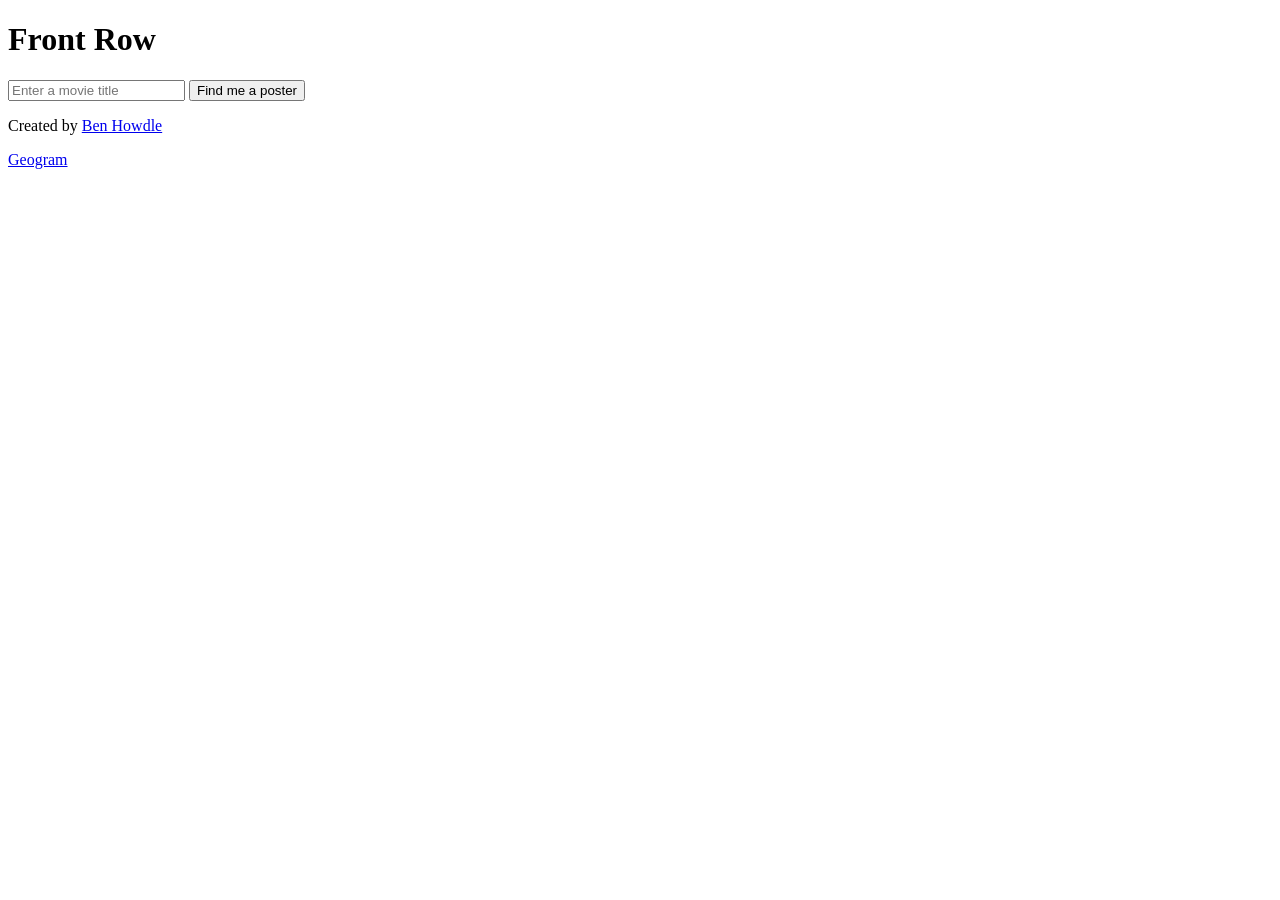
==== commit b1cc7a72: "first commit" ====
--- a/Api-test/index.html
+++ b/Api-test/index.html
@@ -7,7 +7,7 @@
    <meta name="viewport" content="width=device-width, minimum-scale=1.0, maximum-scale=1.0">
    <script src="http://ajax.aspnetcdn.com/ajax/jQuery/jquery-1.6.2.min.js"></script>
         <!--jQuery, linked from a CDN-->
-   <script src="scripts.js"></script>
+   <script src="script.js"></script>
    <script type="text/javascript" src="http://use.typekit.com/oya4cmx.js"></script>
    <script type="text/javascript">try{Typekit.load();}catch(e){}</script>
    <link rel="stylesheet" href="style.css" />
@@ -25,66 +25,8 @@
    </section>
    <footer>
       <p>Created by <a href="http://twostepmedia.co.uk">Ben Howdle</a></p>
+      <a href="geogram.php">Geogram</a>
    </footer>
 </div>
-    
-    
-    
-    
-    
-    
-    
-    
-    
-    
-    <script>
-    $(document).ready(function(){
-
-   $('#term').focus(function(){
-      var full = $("#poster").has("img").length ? true : false;
-      if(full == false){
-         $('#poster').empty();
-      }
-   });
-
-   var getPoster = function(){
-
-        var film = $('#term').val();
-
-         if(film == ''){
-
-            $('#poster').html("<h2 class='loading'>Ha! We haven't forgotten to validate the form! Please enter something.</h2>");
-
-         } else {
-
-            $('#poster').html("<h2 class='loading'>Your poster is on its way!</h2>");
-
-            $.getJSON("http://api.themoviedb.org/2.1/Movie.search/en/json/23afca60ebf72f8d88cdcae2c4f31866/" + film + "?callback=?", function(json) {
-               if (json != "Nothing found."){
-                     $('#poster').html('<h2 class="loading">Well, gee whiz! We found you a poster, skip!</h2><img id="thePoster" src=' + json[0].posters[0].image.url + ' />');
-                  } else {
-                     $.getJSON("http://api.themoviedb.org/2.1/Movie.search/en/json/23afca60ebf72f8d88cdcae2c4f31866/goonies?callback=?", function(json) {
-                        console.log(json);
-                        $('#poster').html('<h2 class="loading">We're afraid nothing was found for that search. Perhaps you were looking for The Goonies?</h2><img id="thePoster" src=' + json[0].posters[0].image.url + ' />');
-                     });
-                  }
-             });
-
-          }
-
-        return false;
-   }
-
-   $('#search').click(getPoster);
-   $('#term').keyup(function(event){
-       if(event.keyCode == 13){
-           getPoster();
-       }
-   });
-
-});
-    </script>
-    
 </body>
-    
-</html>+</html>
